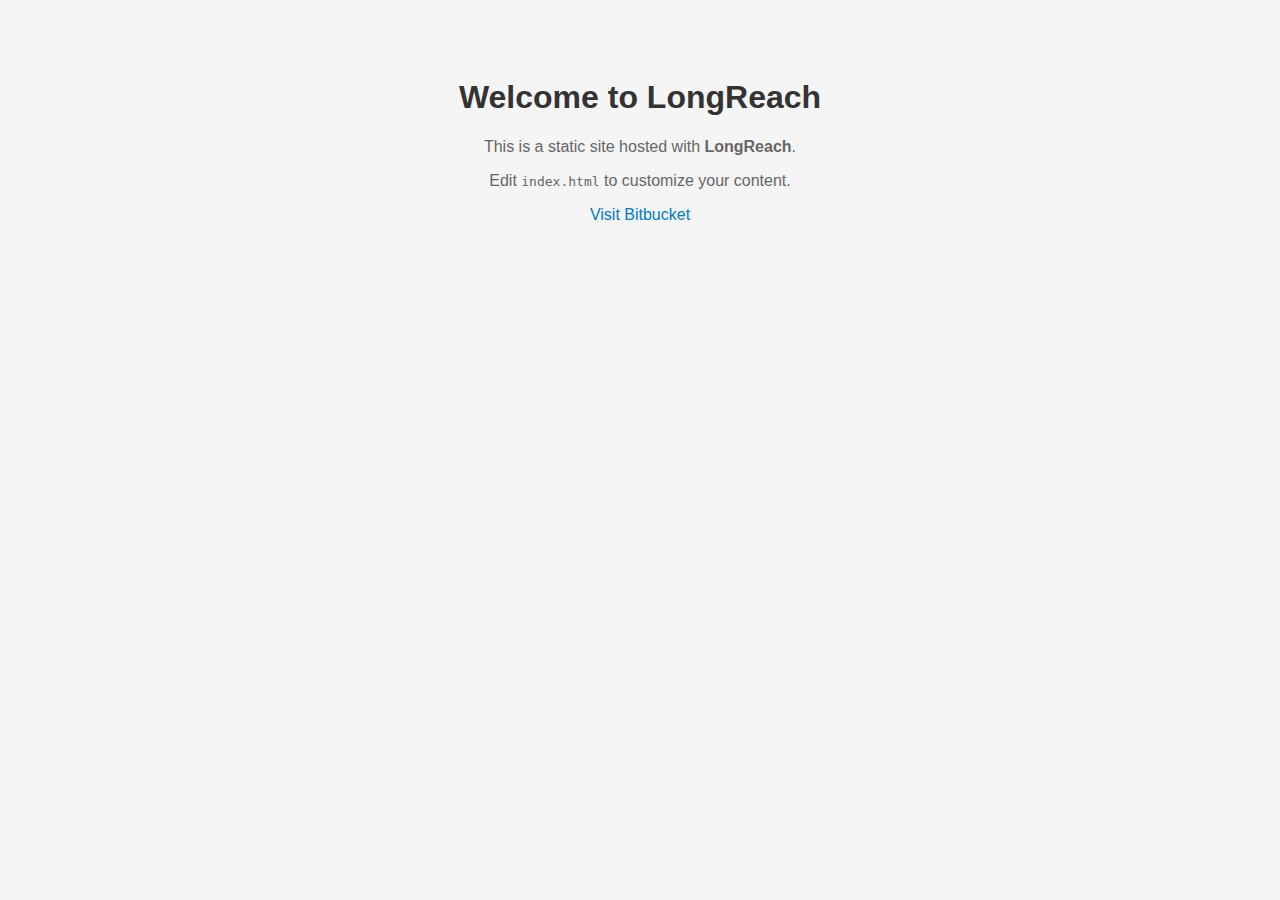
==== index.html @ 2d4022a5 "Create index.html" ====
<!DOCTYPE html>
<html lang="en">
<head>
  <meta charset="UTF-8" />
  <meta name="viewport" content="width=device-width, initial-scale=1.0" />
  <title>My Bitbucket Page</title>
  <style>
    body {
      font-family: sans-serif;
      text-align: center;
      padding: 50px;
      background-color: #f5f5f5;
    }
    h1 {
      color: #333;
    }
    p {
      color: #666;
    }
    a {
      color: #007acc;
      text-decoration: none;
    }
  </style>
</head>
<body>
  <h1>Welcome to LongReach</h1>
  <p>This is a static site hosted with <strong>LongReach</strong>.</p>
  <p>Edit <code>index.html</code> to customize your content.</p>
  <p>
    <a href="https://bitbucket.org">Visit Bitbucket</a>
  </p>
</body>
</html>
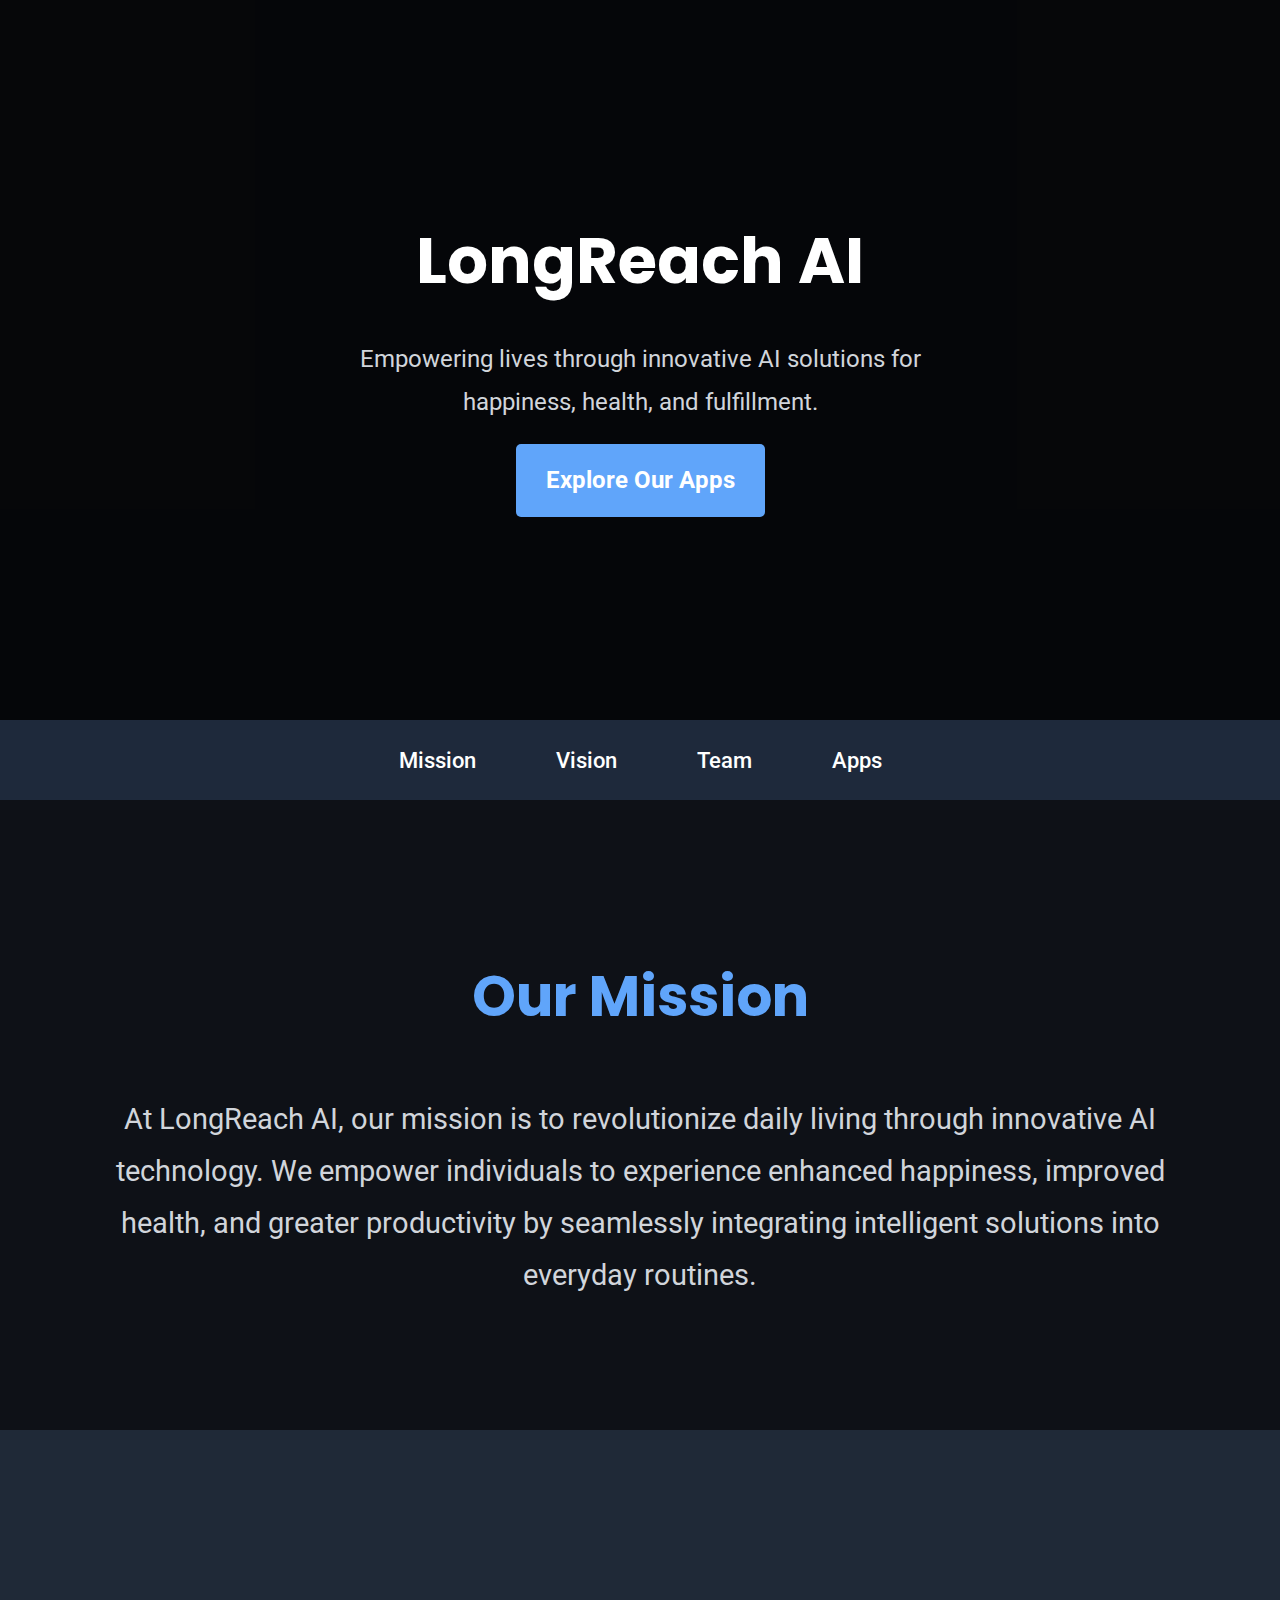
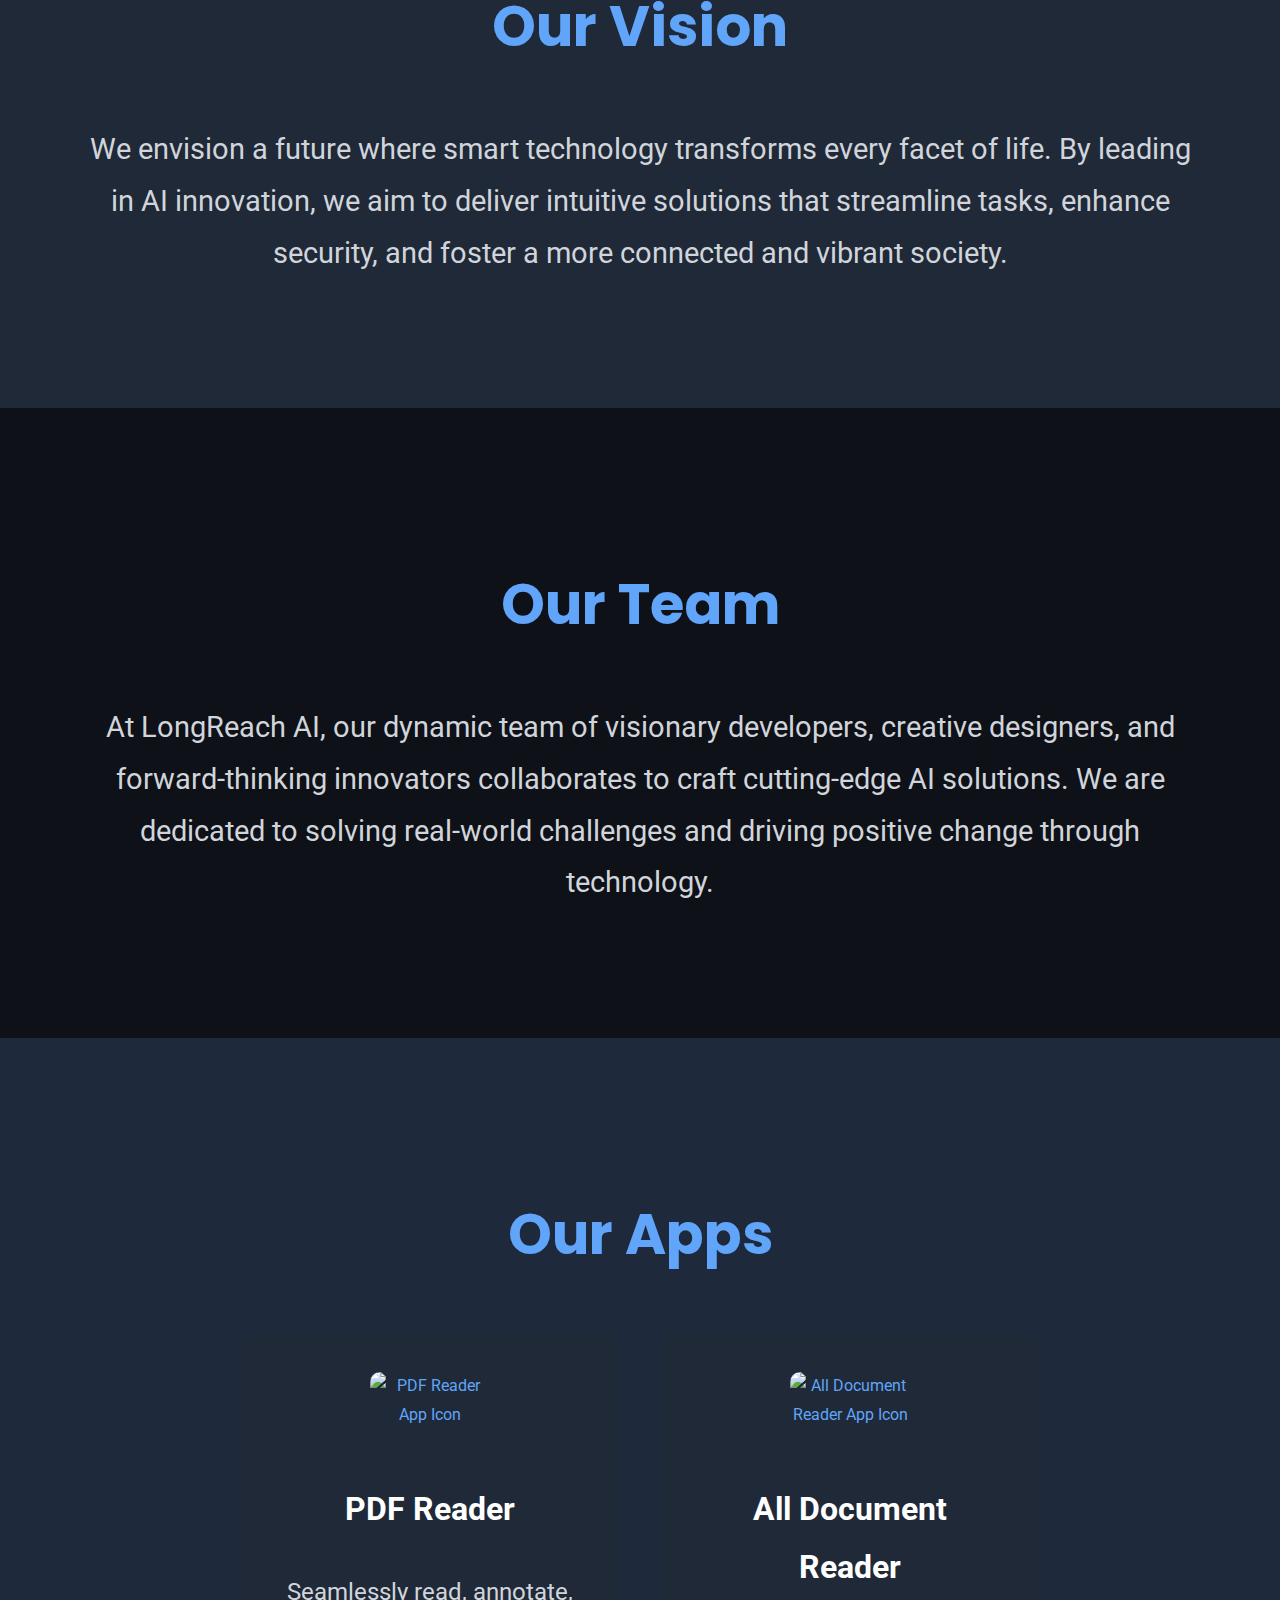
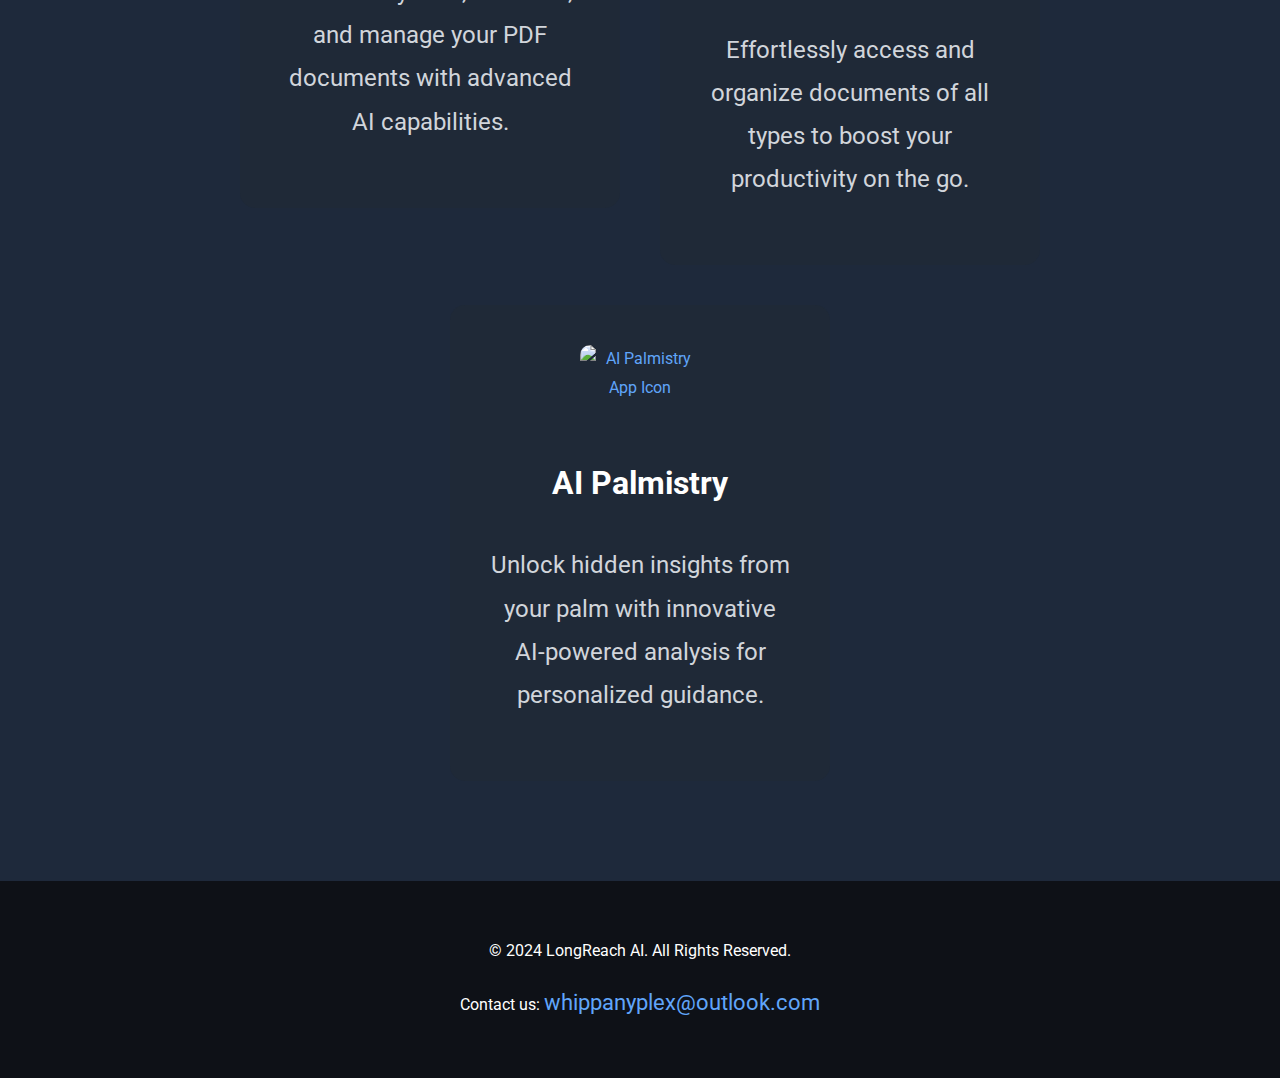
==== commit 3ae4ffe2: "Update index.html" ====
--- a/index.html
+++ b/index.html
@@ -1,34 +1,93 @@
 <!DOCTYPE html>
 <html lang="en">
 <head>
-  <meta charset="UTF-8" />
-  <meta name="viewport" content="width=device-width, initial-scale=1.0" />
-  <title>My Bitbucket Page</title>
-  <style>
-    body {
-      font-family: sans-serif;
-      text-align: center;
-      padding: 50px;
-      background-color: #f5f5f5;
-    }
-    h1 {
-      color: #333;
-    }
-    p {
-      color: #666;
-    }
-    a {
-      color: #007acc;
-      text-decoration: none;
-    }
-  </style>
+  <meta charset="UTF-8">
+  <meta name="viewport" content="width=device-width, initial-scale=1.0">
+  <title>LongReach AI</title>
+  <link rel="stylesheet" href="styles.css">
+  <link href="https://fonts.googleapis.com/css2?family=Poppins:wght@400;600;700&family=Roboto:wght@400;500&display=swap" rel="stylesheet">
 </head>
 <body>
-  <h1>Welcome to LongReach</h1>
-  <p>This is a static site hosted with <strong>LongReach</strong>.</p>
-  <p>Edit <code>index.html</code> to customize your content.</p>
-  <p>
-    <a href="https://bitbucket.org">Visit Bitbucket</a>
-  </p>
+  <!-- Hero Section -->
+  <header class="hero-section">
+    <div class="hero-overlay">
+      <div class="hero-content">
+        <h1>LongReach AI</h1>
+        <p>Empowering lives through innovative AI solutions for happiness, health, and fulfillment.</p>
+        <a href="#apps" class="cta-button">Explore Our Apps</a>
+      </div>
+    </div>
+  </header>
+
+  <!-- Navigation -->
+  <nav>
+    <ul>
+      <li><a href="#mission">Mission</a></li>
+      <li><a href="#vision">Vision</a></li>
+      <li><a href="#team">Team</a></li>
+      <li><a href="#apps">Apps</a></li>
+    </ul>
+  </nav>
+
+  <!-- Main Content -->
+  <main>
+    <!-- Mission Section -->
+    <section id="mission" class="content-section">
+      <h2>Our Mission</h2>
+      <p>
+        At LongReach AI, our mission is to revolutionize daily living through innovative AI technology. We empower individuals to experience enhanced happiness, improved health, and greater productivity by seamlessly integrating intelligent solutions into everyday routines.
+      </p>
+    </section>
+
+    <!-- Vision Section -->
+    <section id="vision" class="content-section alternate-bg">
+      <h2>Our Vision</h2>
+      <p>
+        We envision a future where smart technology transforms every facet of life. By leading in AI innovation, we aim to deliver intuitive solutions that streamline tasks, enhance security, and foster a more connected and vibrant society.
+      </p>
+    </section>
+
+    <!-- Team Section -->
+    <section id="team" class="content-section">
+      <h2>Our Team</h2>
+      <p>
+        At LongReach AI, our dynamic team of visionary developers, creative designers, and forward-thinking innovators collaborates to craft cutting-edge AI solutions. We are dedicated to solving real-world challenges and driving positive change through technology.
+      </p>
+    </section>
+
+    <!-- Apps Section -->
+    <section id="apps" class="apps-section">
+      <h2>Our Apps</h2>
+      <div class="apps-container">
+        <a href="./pdfreader/pdfreader.html">
+          <div class="app-card">
+            <img src="pdfreader-icon.png" alt="PDF Reader App Icon" class="app-icon">
+            <h3>PDF Reader</h3>
+            <p>Seamlessly read, annotate, and manage your PDF documents with advanced AI capabilities.</p>
+          </div>
+        </a>
+        <a href="./alldocumentreader/alldocumentreader.html">
+          <div class="app-card">
+            <img src="alldocumentreader-icon.png" alt="All Document Reader App Icon" class="app-icon">
+            <h3>All Document Reader</h3>
+            <p>Effortlessly access and organize documents of all types to boost your productivity on the go.</p>
+          </div>
+        </a>
+        <a href="./aipalmistry/aipalmistry.html">
+          <div class="app-card">
+            <img src="aipalmistry-icon.png" alt="AI Palmistry App Icon" class="app-icon">
+            <h3>AI Palmistry</h3>
+            <p>Unlock hidden insights from your palm with innovative AI-powered analysis for personalized guidance.</p>
+          </div>
+        </a>
+      </div>
+    </section>
+  </main>
+
+  <!-- Footer -->
+  <footer>
+    <p>© 2024 LongReach AI. All Rights Reserved.</p>
+    <p>Contact us: <a href="mailto:support@longreach.ai">whippanyplex@outlook.com</a></p>
+  </footer>
 </body>
 </html>
--- a/styles.css
+++ b/styles.css
@@ -0,0 +1,194 @@
+/* General Styles */
+body {
+  font-family: 'Roboto', sans-serif;
+  margin: 0;
+  padding: 0;
+  background-color: #0E1117;
+  color: #FFFFFF;
+  line-height: 1.8;
+}
+
+h1, h2 {
+  font-family: 'Poppins', sans-serif;
+}
+
+a {
+  text-decoration: none;
+  color: #60A5FA;
+}
+
+/* Hero Section */
+header.hero-section {
+  position: relative;
+  width: 100%;
+  padding: 0;
+  height: calc(100vw * 9 / 16); /* 16:9 Aspect Ratio */
+  background: url('hero-background.jpg') no-repeat center center/cover;
+  display: flex;
+  justify-content: center;
+  align-items: center;
+}
+
+.hero-overlay {
+  background: rgba(0, 0, 0, 0.6); /* Dark overlay for contrast */
+  width: 100%;
+  height: 100%;
+  display: flex;
+  justify-content: center;
+  align-items: center;
+}
+
+.hero-content {
+  text-align: center;
+  padding: 20px;
+  max-width: 600px;
+}
+
+.hero-content h1 {
+  font-size: 4rem;
+  margin: 0 0 20px;
+  color: #FFFFFF;
+}
+
+.hero-content p {
+  font-size: 1.5rem;
+  margin: 20px 0;
+  color: #D1D5DB;
+}
+
+.cta-button {
+  display: inline-block;
+  padding: 15px 30px;
+  font-size: 1.5rem;
+  background-color: #60A5FA;
+  color: #FFFFFF;
+  font-weight: bold;
+  border-radius: 5px;
+  transition: background 0.3s ease;
+}
+
+.cta-button:hover {
+  background-color: #2563EB;
+}
+
+/* Navigation */
+nav {
+  background-color: #1E293B;
+  text-align: center;
+  padding: 20px 0;
+}
+
+nav ul {
+  list-style: none;
+  margin: 0;
+  padding: 0;
+  display: flex;
+  justify-content: center;
+  gap: 40px;
+}
+
+nav ul li a {
+  font-size: 1.4rem;
+  color: #FFFFFF;
+  font-weight: 500;
+  padding: 10px 20px;
+  transition: background 0.3s ease;
+}
+
+nav ul li a:hover {
+  background: #2563EB;
+  border-radius: 5px;
+}
+
+/* Content Sections */
+.content-section {
+  padding: 100px 80px;
+  text-align: center;
+}
+
+.content-section h2 {
+  font-size: 3.5rem;
+  color: #60A5FA;
+}
+
+.content-section p {
+  font-size: 1.8rem;
+  color: #D1D5DB;
+}
+
+.alternate-bg {
+  background-color: #1F2937;
+}
+
+/* Apps Section */
+.apps-head-section {
+  padding: 100px 60px;
+  text-align: center;
+  background-color: #1E293B;
+}
+
+.apps-head-section h2 {
+  font-size: 3.5rem;
+  color: #60A5FA;
+}
+
+.apps-section {
+  background-color: #1E293B;
+  padding: 100px 80px;
+  text-align: center;
+}
+
+.apps-section h2 {
+  font-size: 3.5rem;
+  color: #60A5FA;
+}
+
+.apps-container {
+  display: flex;
+  gap: 40px;
+  justify-content: center;
+  flex-wrap: wrap;
+}
+
+.app-card {
+  background-color: #1F2937;
+  padding: 40px;
+  border-radius: 15px;
+  text-align: center;
+  max-width: 300px;
+  transition: transform 0.3s ease, box-shadow 0.3s ease;
+}
+
+.app-card:hover {
+  transform: scale(1.05);
+  box-shadow: 0 8px 16px rgba(0, 0, 0, 0.5);
+}
+
+.app-icon {
+  max-width: 120px;
+  margin-bottom: 20px;
+  border-radius: 10px;
+}
+
+.app-card h3 {
+  font-size: 2rem;
+  color: #FFFFFF;
+}
+
+.app-card p {
+  font-size: 1.5rem;
+  color: #D1D5DB;
+}
+
+/* Footer */
+footer {
+  background-color: #0E1117;
+  text-align: center;
+  padding: 40px;
+}
+
+footer a {
+  color: #60A5FA;
+  text-decoration: none;
+  font-size: 1.4rem;
+}
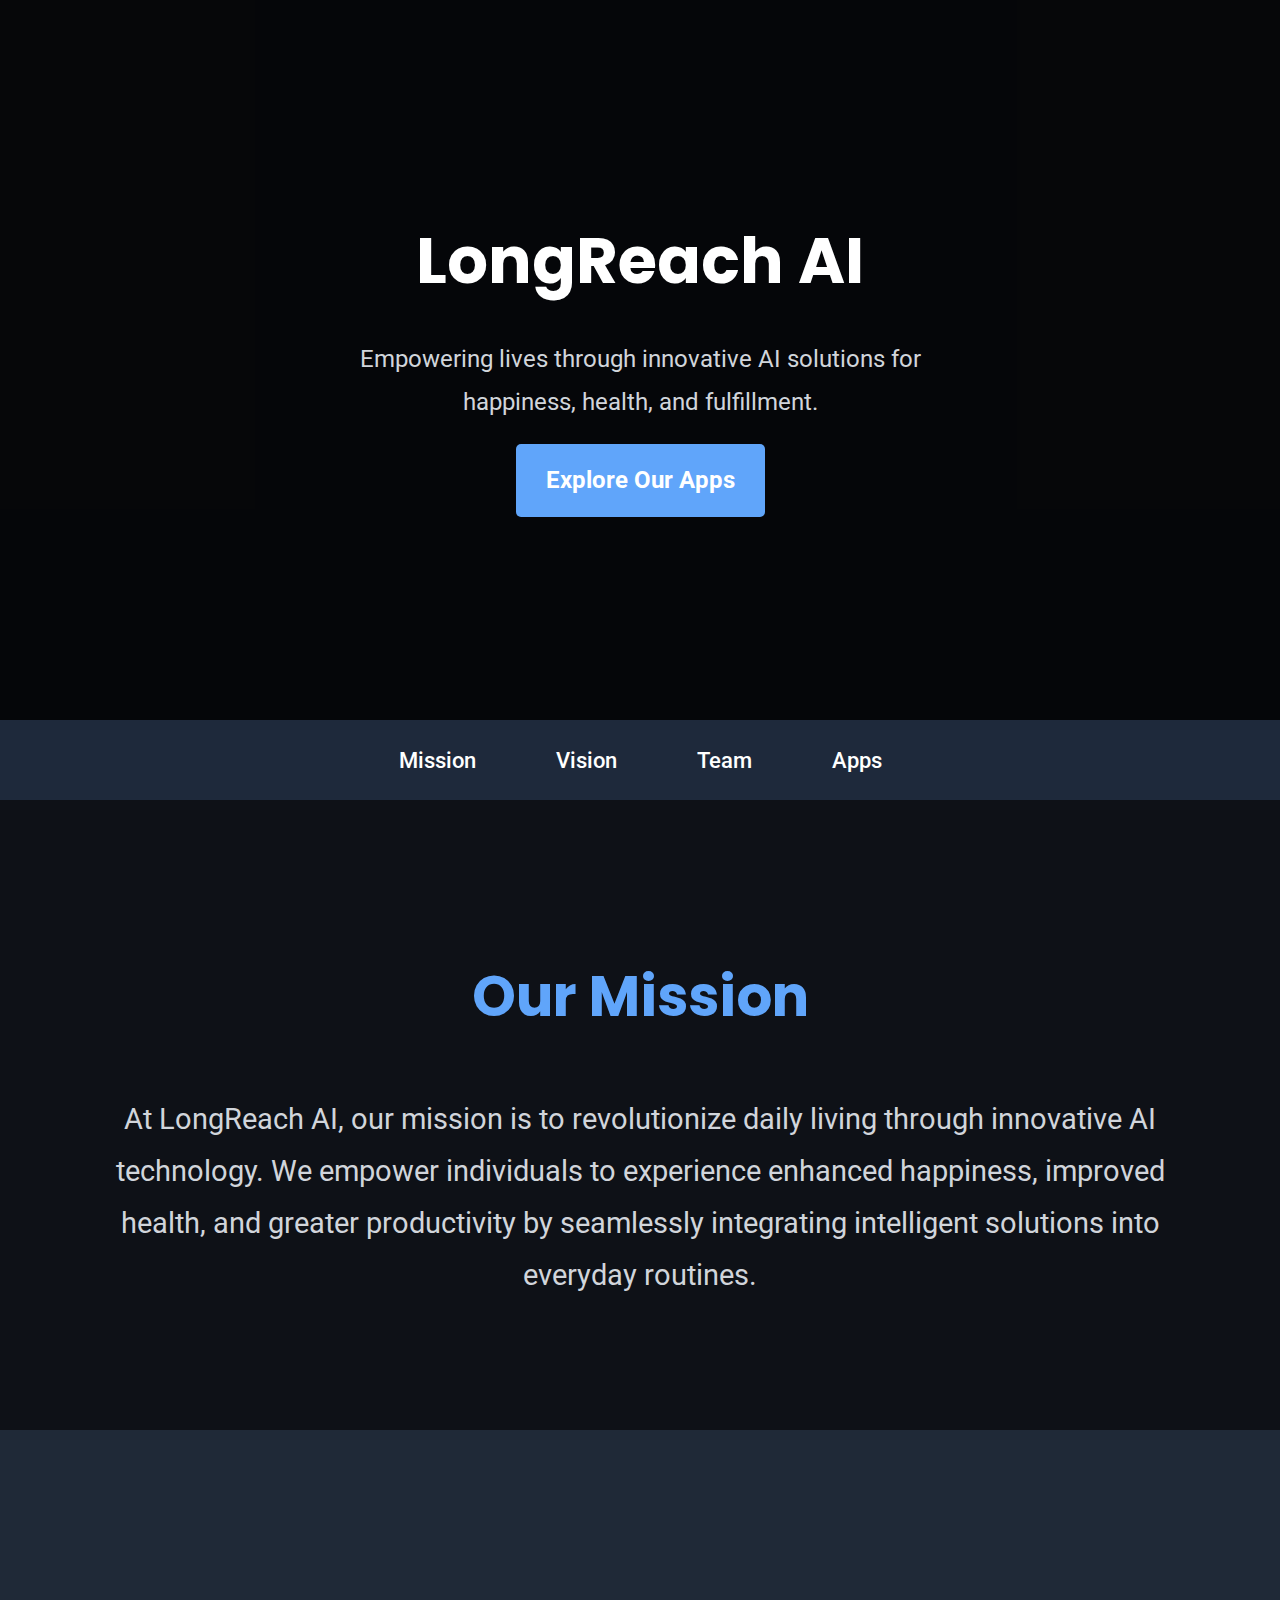
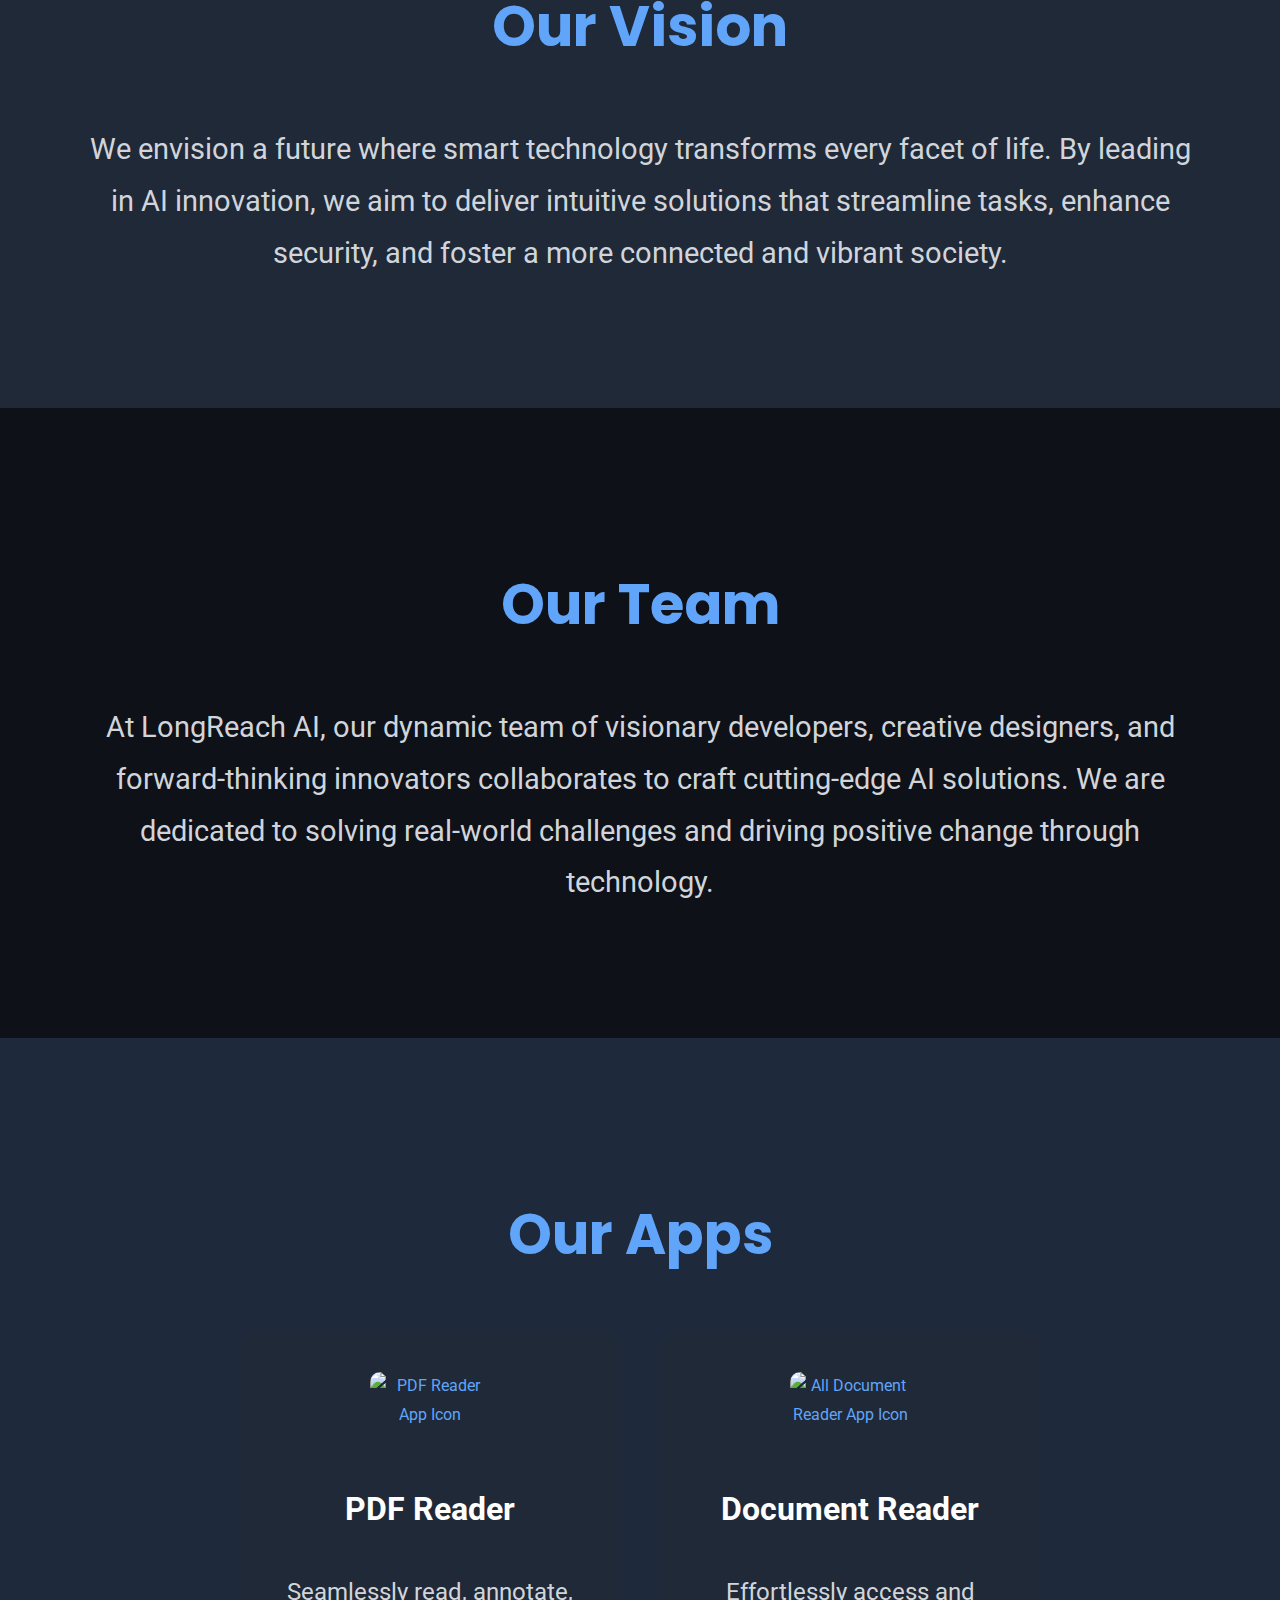
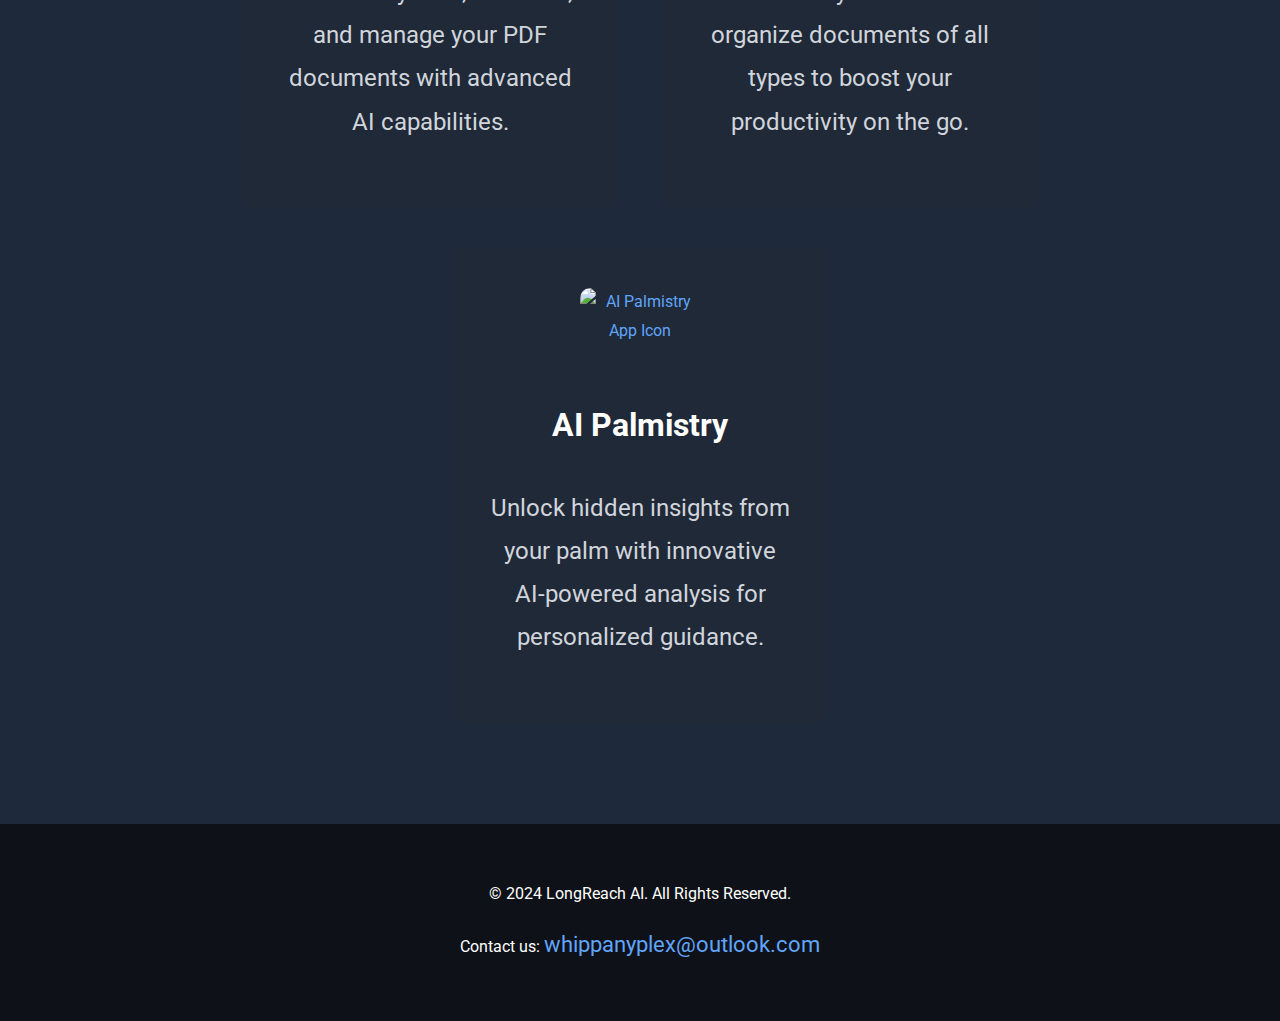
==== commit b7192200: "Update index.html" ====
--- a/index.html
+++ b/index.html
@@ -59,9 +59,9 @@
     <section id="apps" class="apps-section">
       <h2>Our Apps</h2>
       <div class="apps-container">
-        <a href="./pdfreader/pdfreader.html">
+        <a href="https://play.google.com/store/apps/details?id=pdf.pdfreader.pdfeditor.pdfmaker.pdfscanner">
           <div class="app-card">
-            <img src="pdfreader-icon.png" alt="PDF Reader App Icon" class="app-icon">
+            <img src="https://play-lh.googleusercontent.com/rIpHAJt4ChI124YnbLoyjx7GU-b3rpj8GkNWyDBj1ppiDInVV8Xy-mmFr8eR1RMYNeB1=w480-h960" alt="PDF Reader App Icon" class="app-icon">
             <h3>PDF Reader</h3>
             <p>Seamlessly read, annotate, and manage your PDF documents with advanced AI capabilities.</p>
           </div>
@@ -69,7 +69,7 @@
         <a href="./alldocumentreader/alldocumentreader.html">
           <div class="app-card">
             <img src="alldocumentreader-icon.png" alt="All Document Reader App Icon" class="app-icon">
-            <h3>All Document Reader</h3>
+            <h3>Document Reader</h3>
             <p>Effortlessly access and organize documents of all types to boost your productivity on the go.</p>
           </div>
         </a>
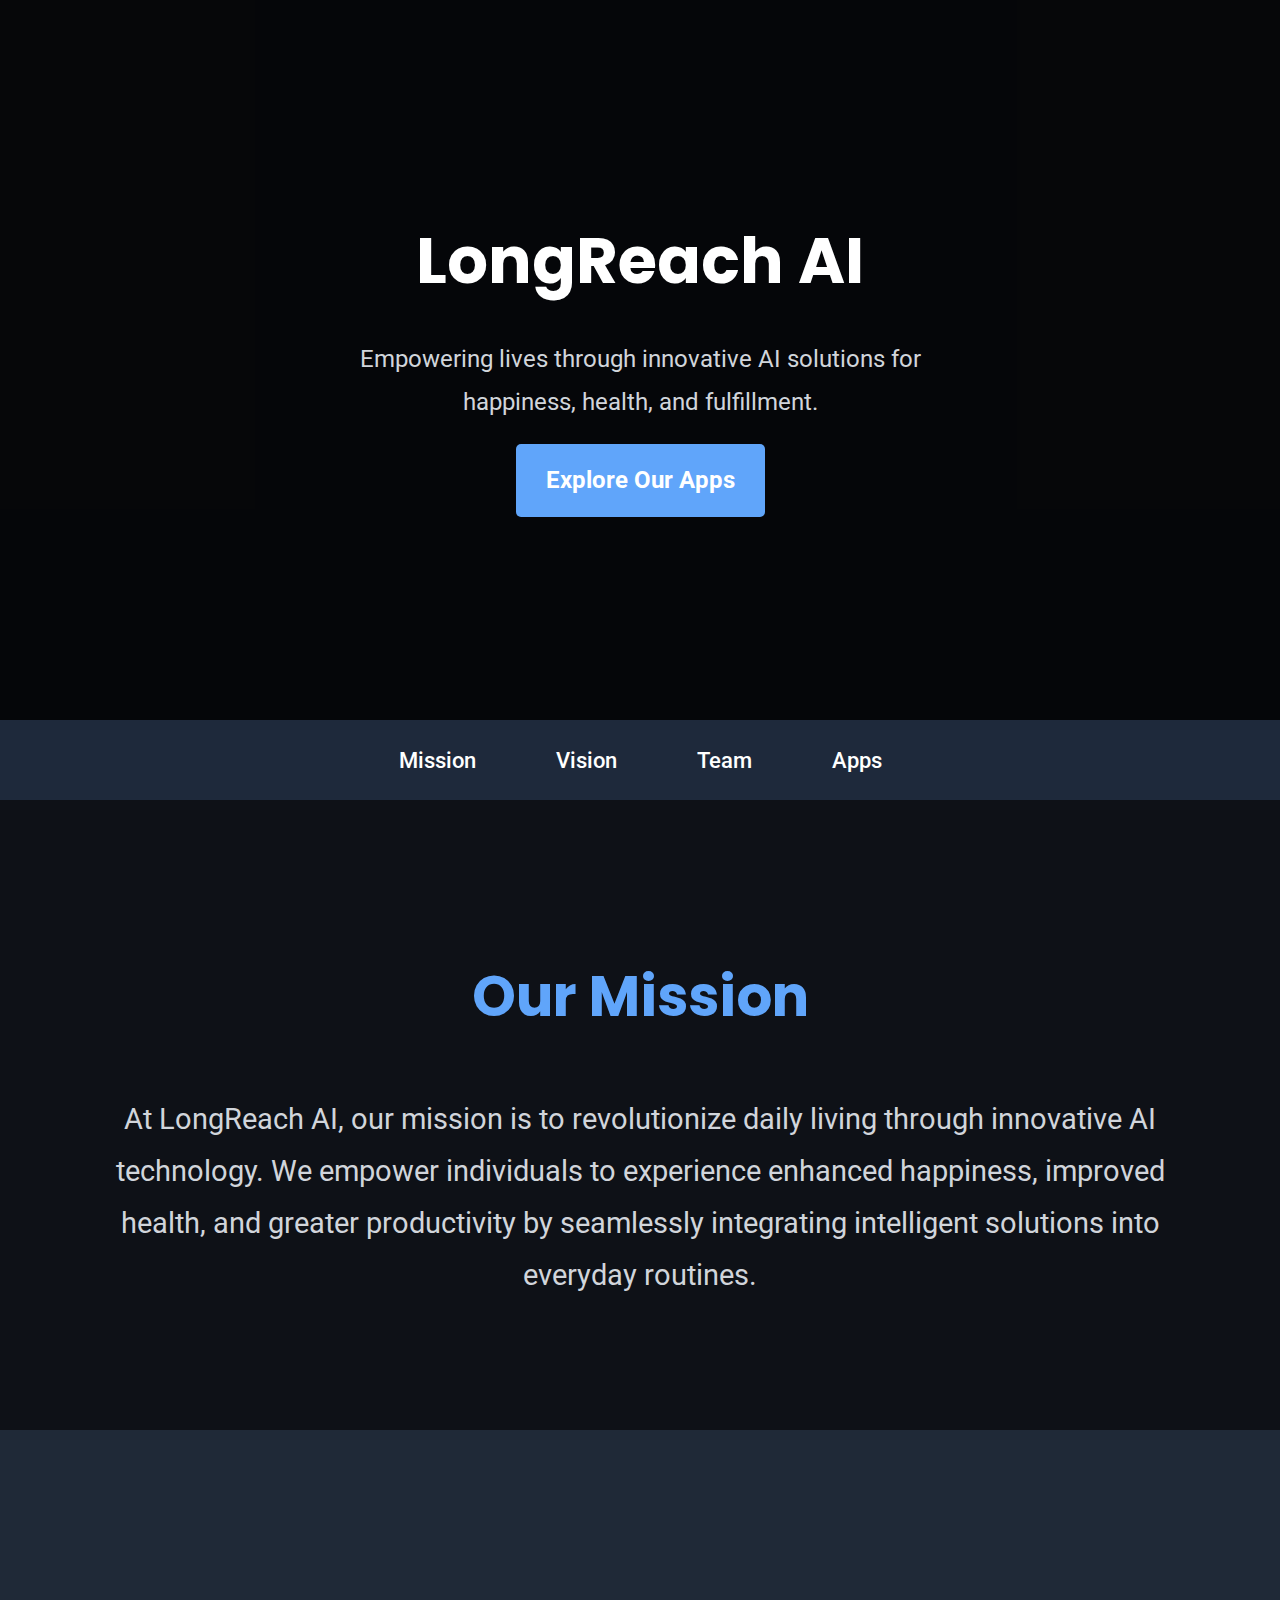
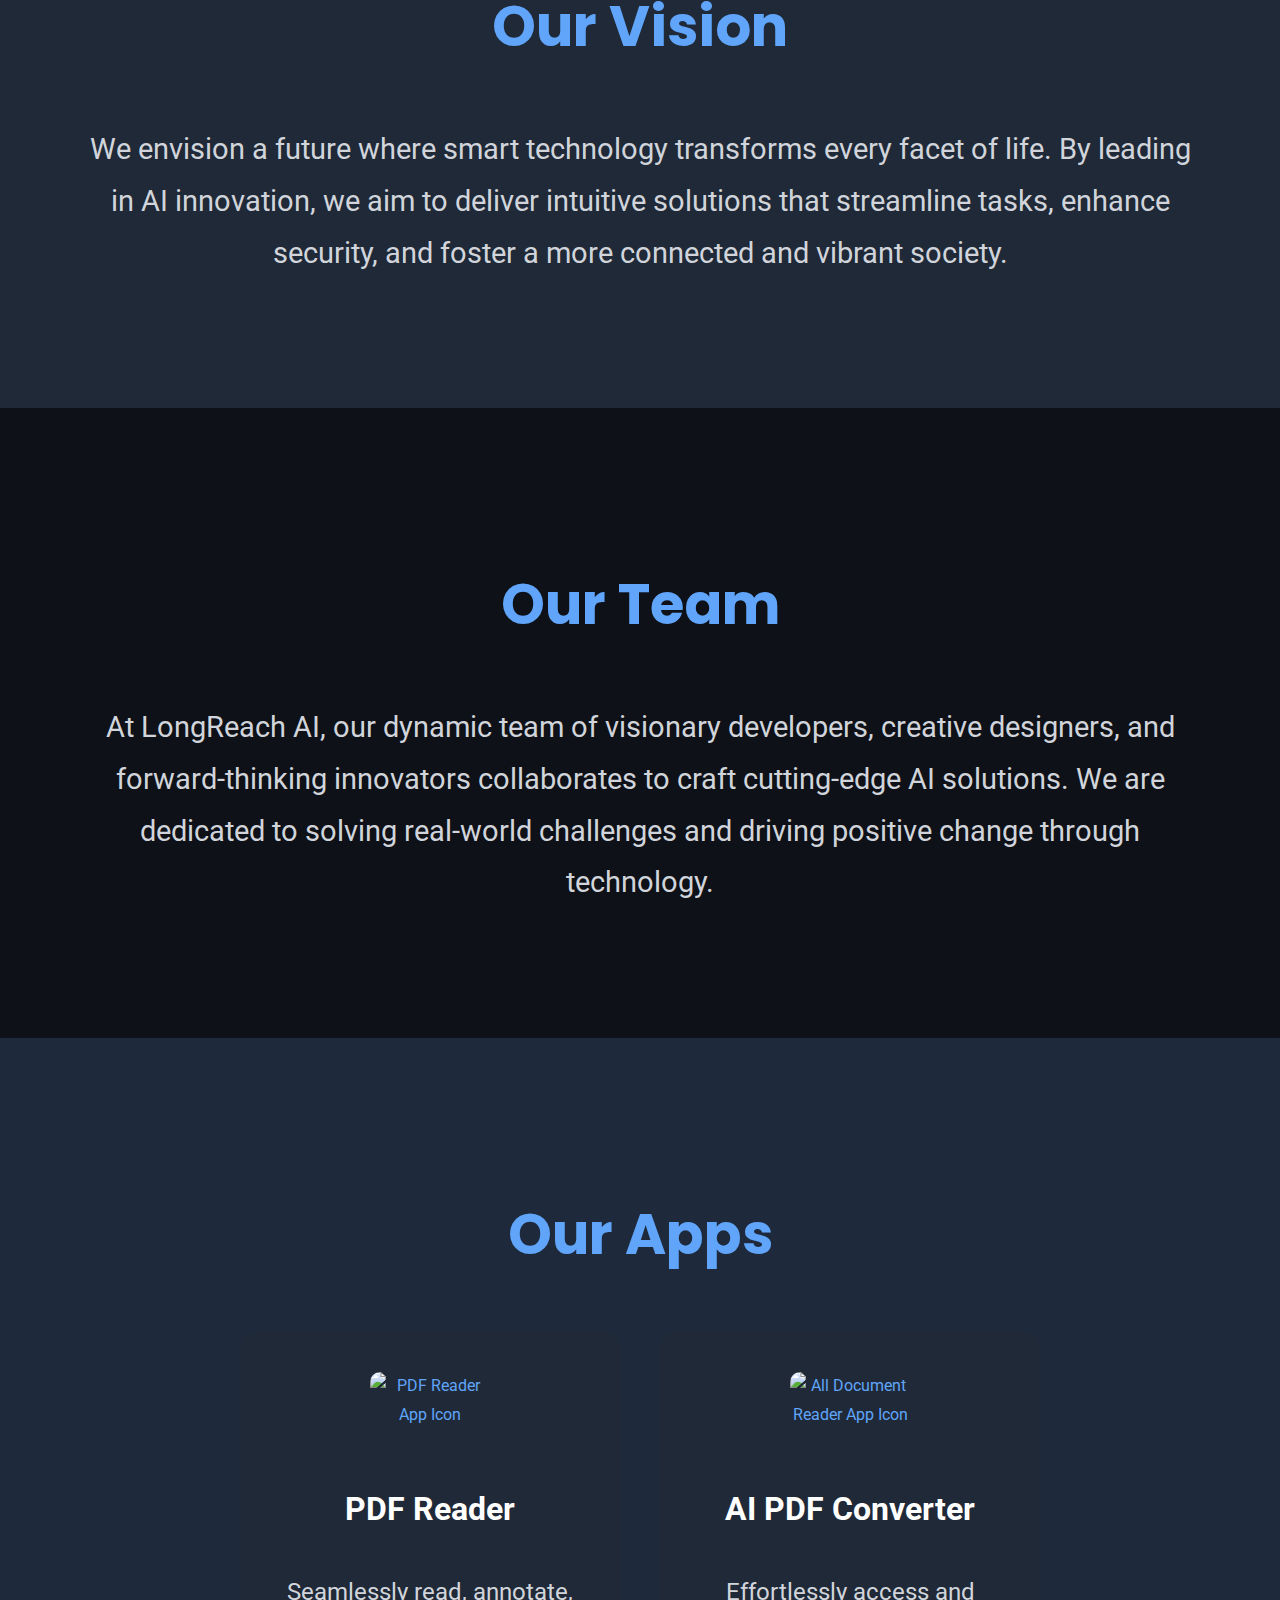
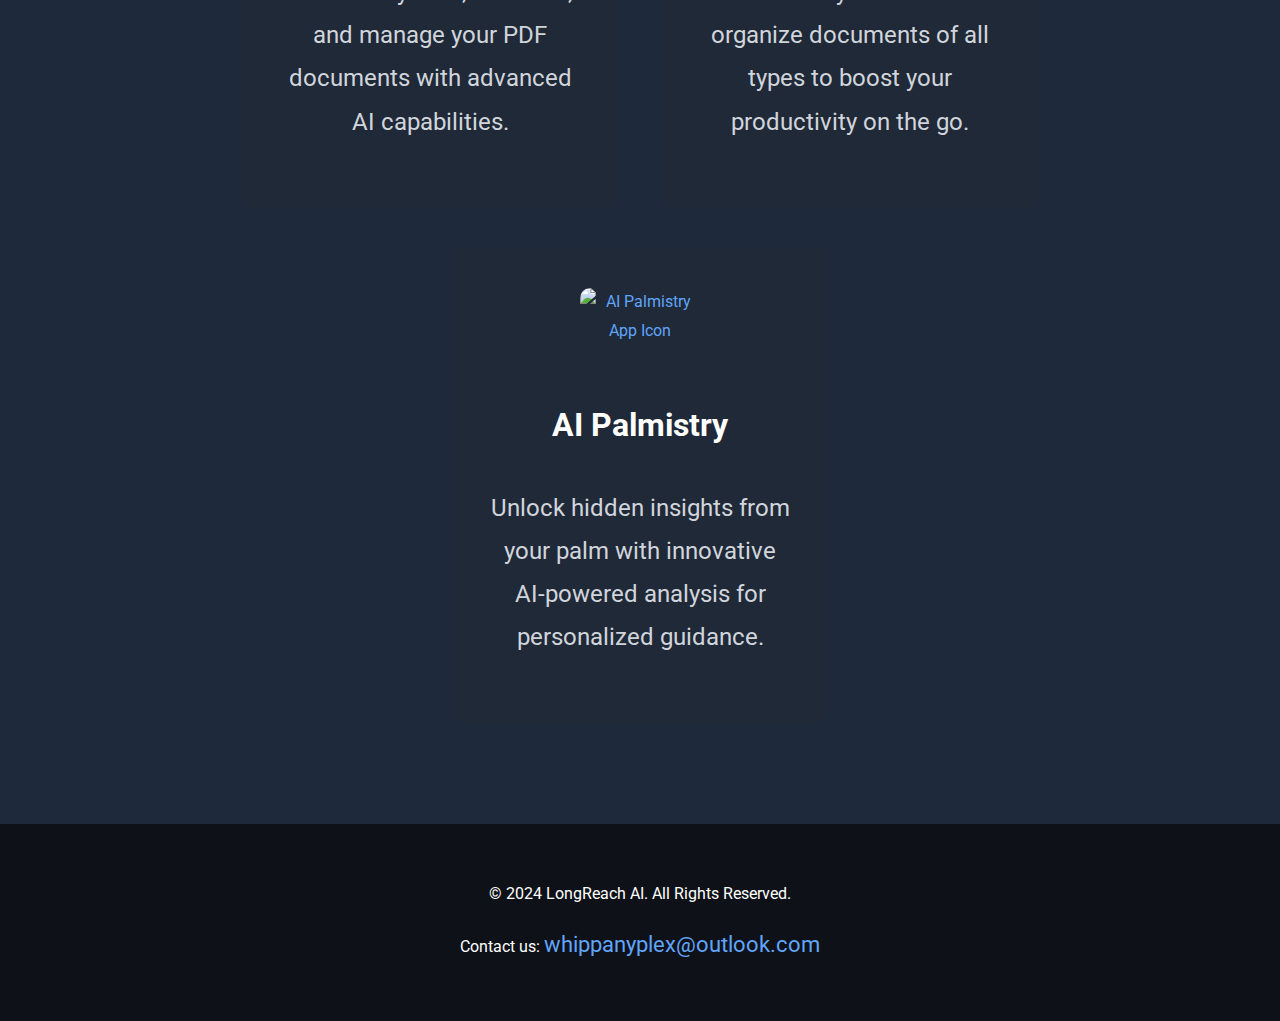
==== commit 151d7e4a: "Update index.html" ====
--- a/index.html
+++ b/index.html
@@ -66,16 +66,16 @@
             <p>Seamlessly read, annotate, and manage your PDF documents with advanced AI capabilities.</p>
           </div>
         </a>
-        <a href="./alldocumentreader/alldocumentreader.html">
+        <a href="https://play.google.com/store/apps/details?id=pdfconverter.wordtopdf.jpgtopdf.imagetopdf.pdfreader">
           <div class="app-card">
-            <img src="alldocumentreader-icon.png" alt="All Document Reader App Icon" class="app-icon">
-            <h3>Document Reader</h3>
+            <img src="https://play-lh.googleusercontent.com/ZFfbtIiqONDQx5Df_I3BaJgfpDMyLeJmFUsGf4jEH7e8N-qJnwLm0nQjRv6_8toAygCN=w480-h960" alt="All Document Reader App Icon" class="app-icon">
+            <h3>AI PDF Converter</h3>
             <p>Effortlessly access and organize documents of all types to boost your productivity on the go.</p>
           </div>
         </a>
-        <a href="./aipalmistry/aipalmistry.html">
+        <a href="https://play.google.com/store/apps/details?id=lifely.ai.palmistry.horoscope.palmsecret">
           <div class="app-card">
-            <img src="aipalmistry-icon.png" alt="AI Palmistry App Icon" class="app-icon">
+            <img src="https://play-lh.googleusercontent.com/YjM_cMJC4N2fpkUbfPY1xNtT5NbjEkdNMZlfXO1mLSHKSIUGHC2RlZxdagN7ky5FRt8=w480-h960" alt="AI Palmistry App Icon" class="app-icon">
             <h3>AI Palmistry</h3>
             <p>Unlock hidden insights from your palm with innovative AI-powered analysis for personalized guidance.</p>
           </div>
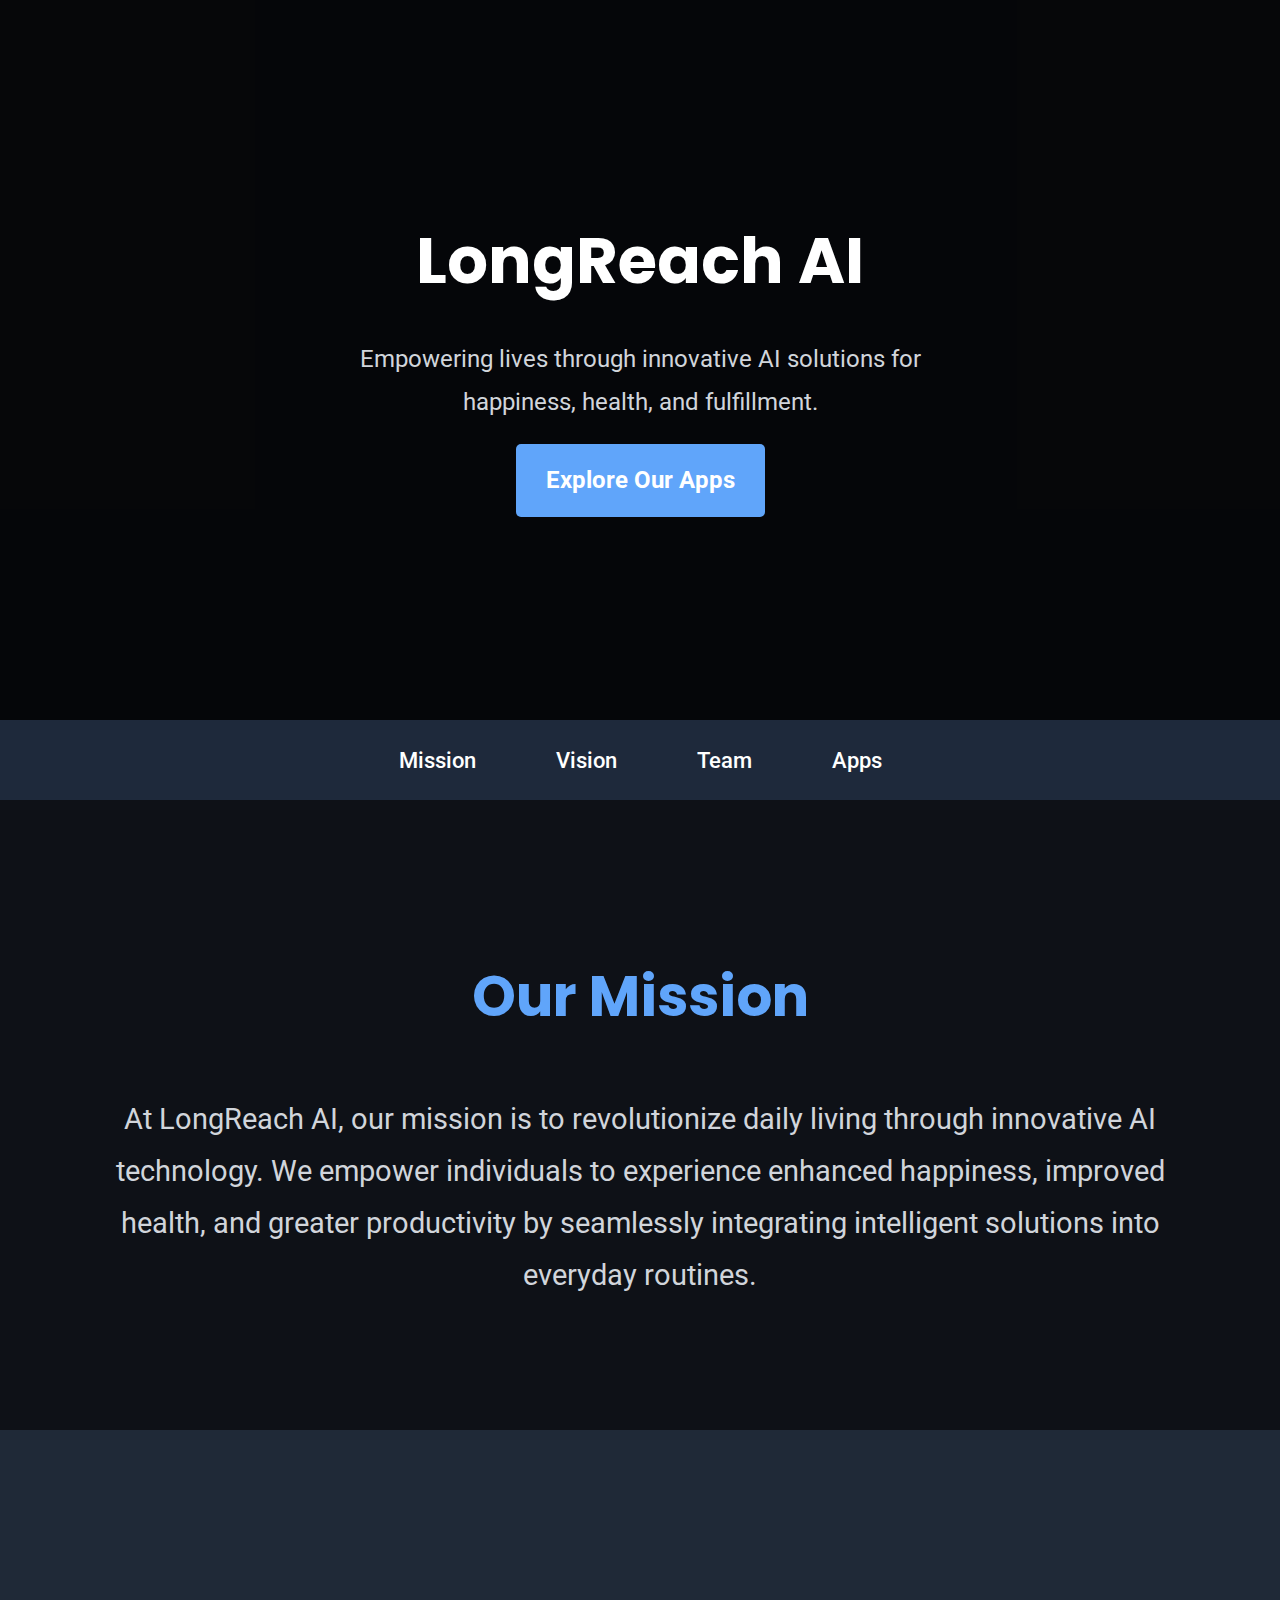
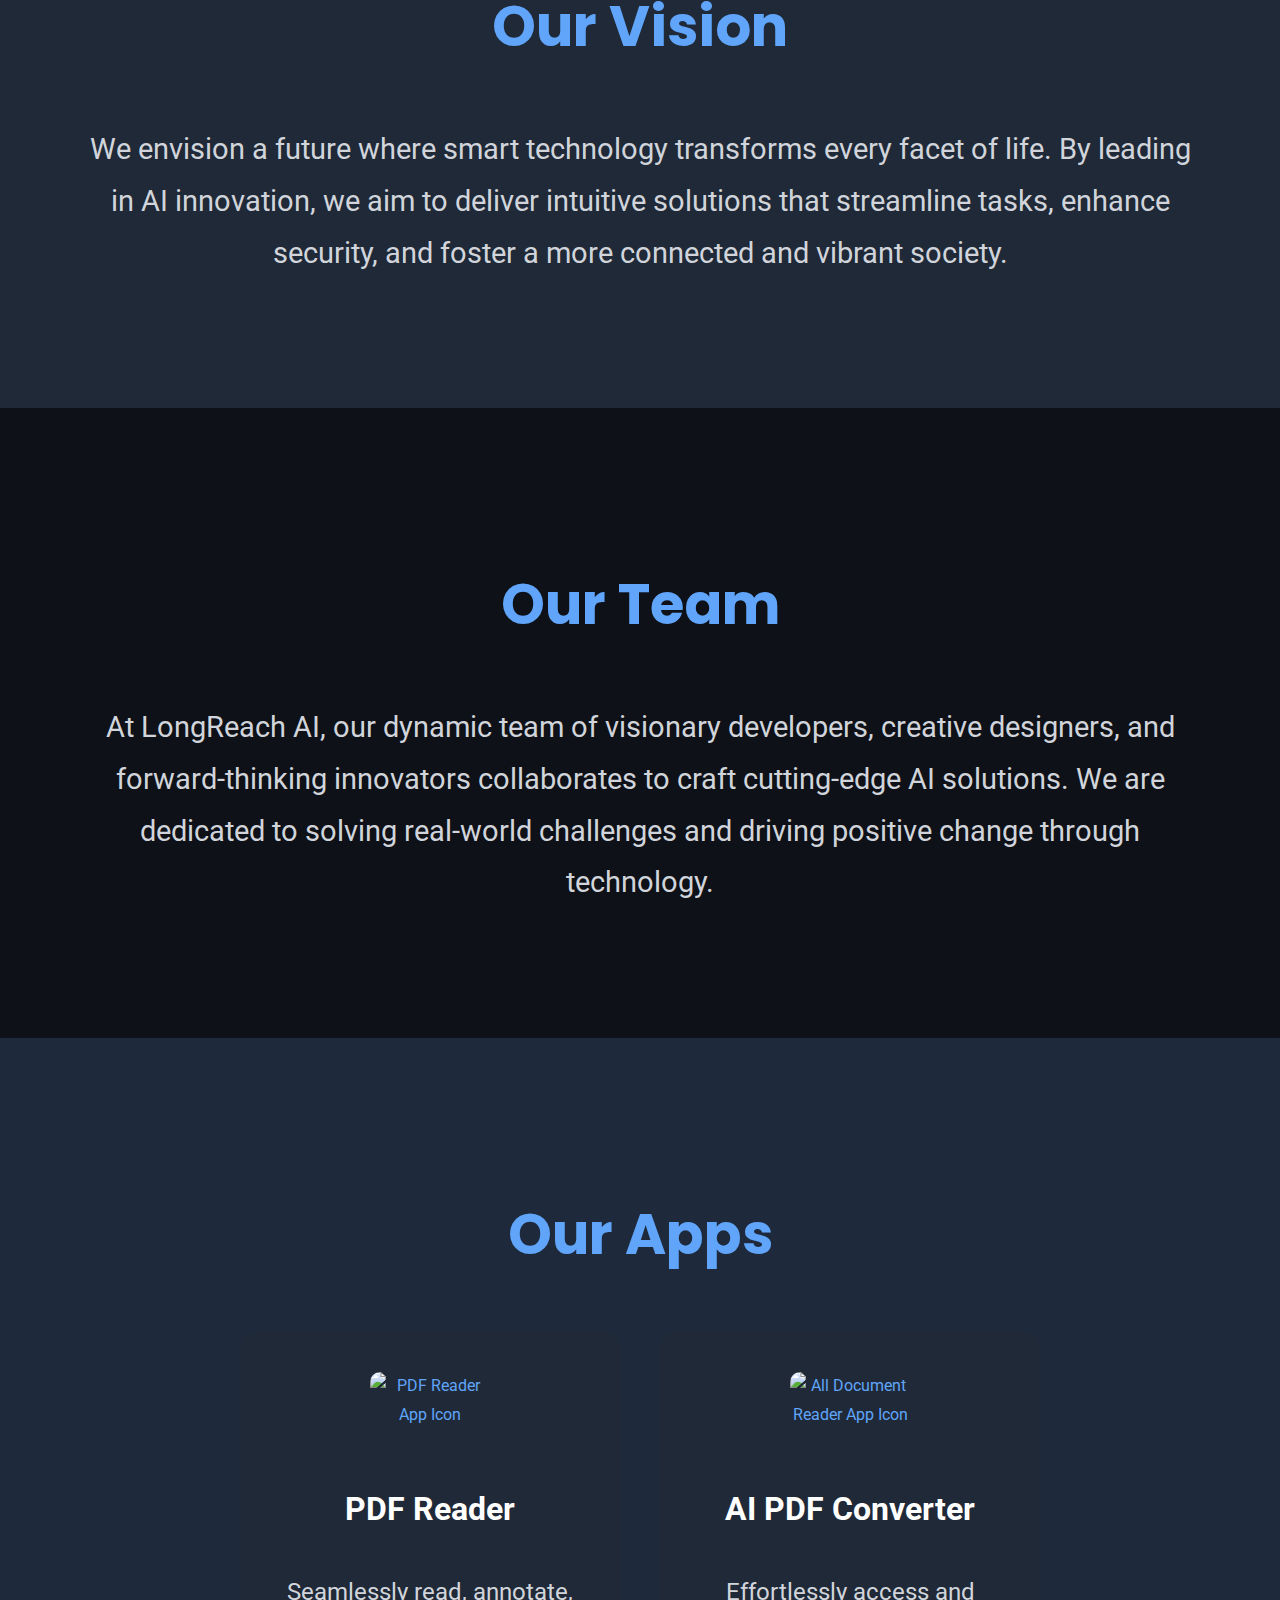
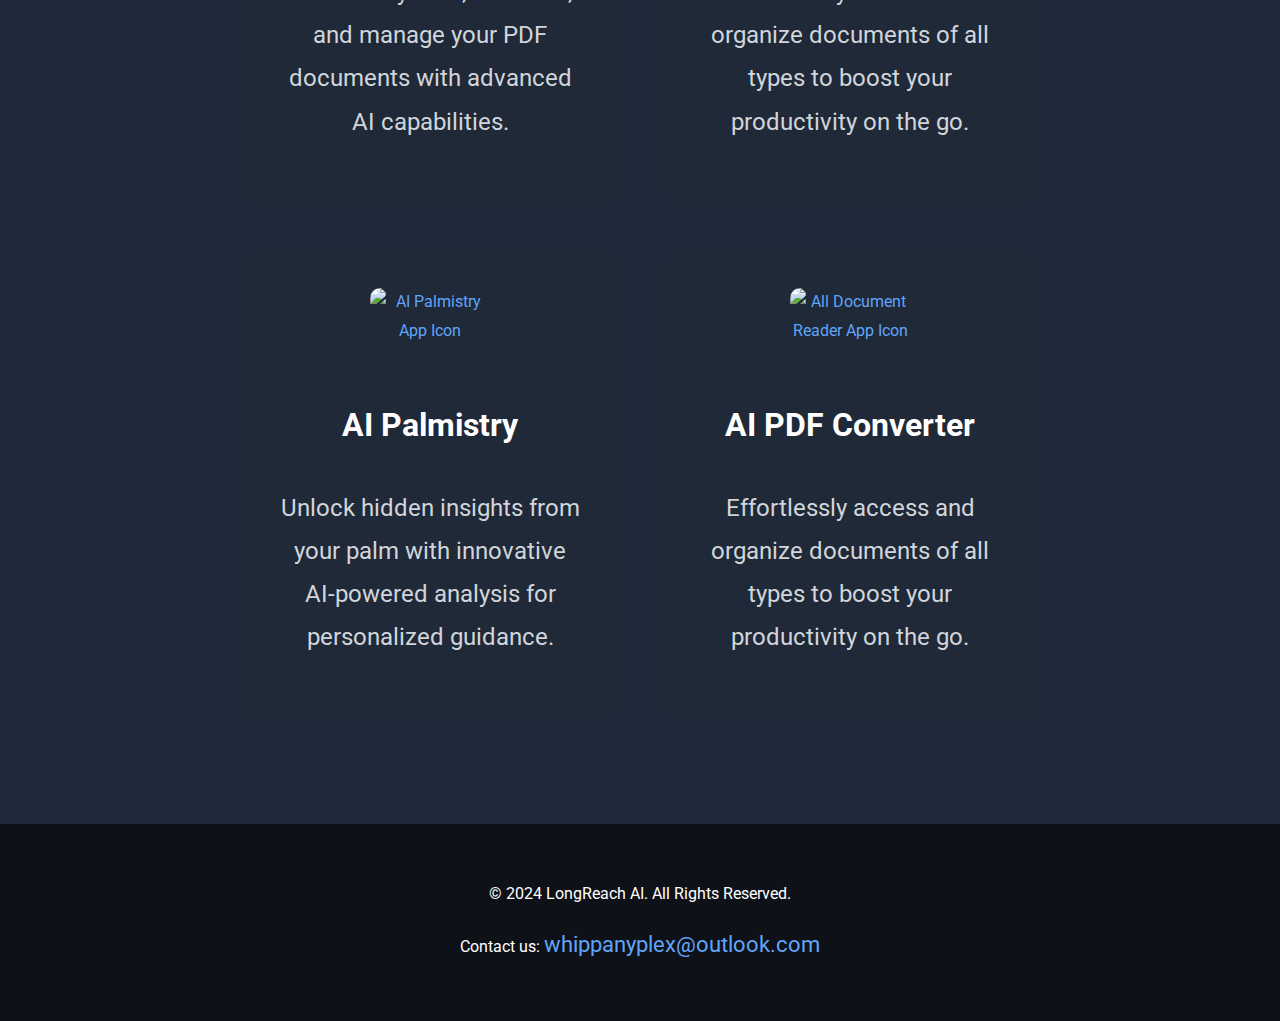
==== commit b8912b48: "Update index.html" ====
--- a/index.html
+++ b/index.html
@@ -80,6 +80,13 @@
             <p>Unlock hidden insights from your palm with innovative AI-powered analysis for personalized guidance.</p>
           </div>
         </a>
+        <a href="https://play.google.com/store/apps/details?id=documentreader.officeviewer.filereader.all.doc">
+          <div class="app-card">
+            <img src="https://play-lh.googleusercontent.com/zRScreGSzZEZMb5wPnGim3Qf0X7LQSfHQhzLe3Wl9WFU2wpbdA8kyyymDrsHFRB0Q7__=w480-h960" alt="All Document Reader App Icon" class="app-icon">
+            <h3>AI PDF Converter</h3>
+            <p>Effortlessly access and organize documents of all types to boost your productivity on the go.</p>
+          </div>
+        </a>
       </div>
     </section>
   </main>
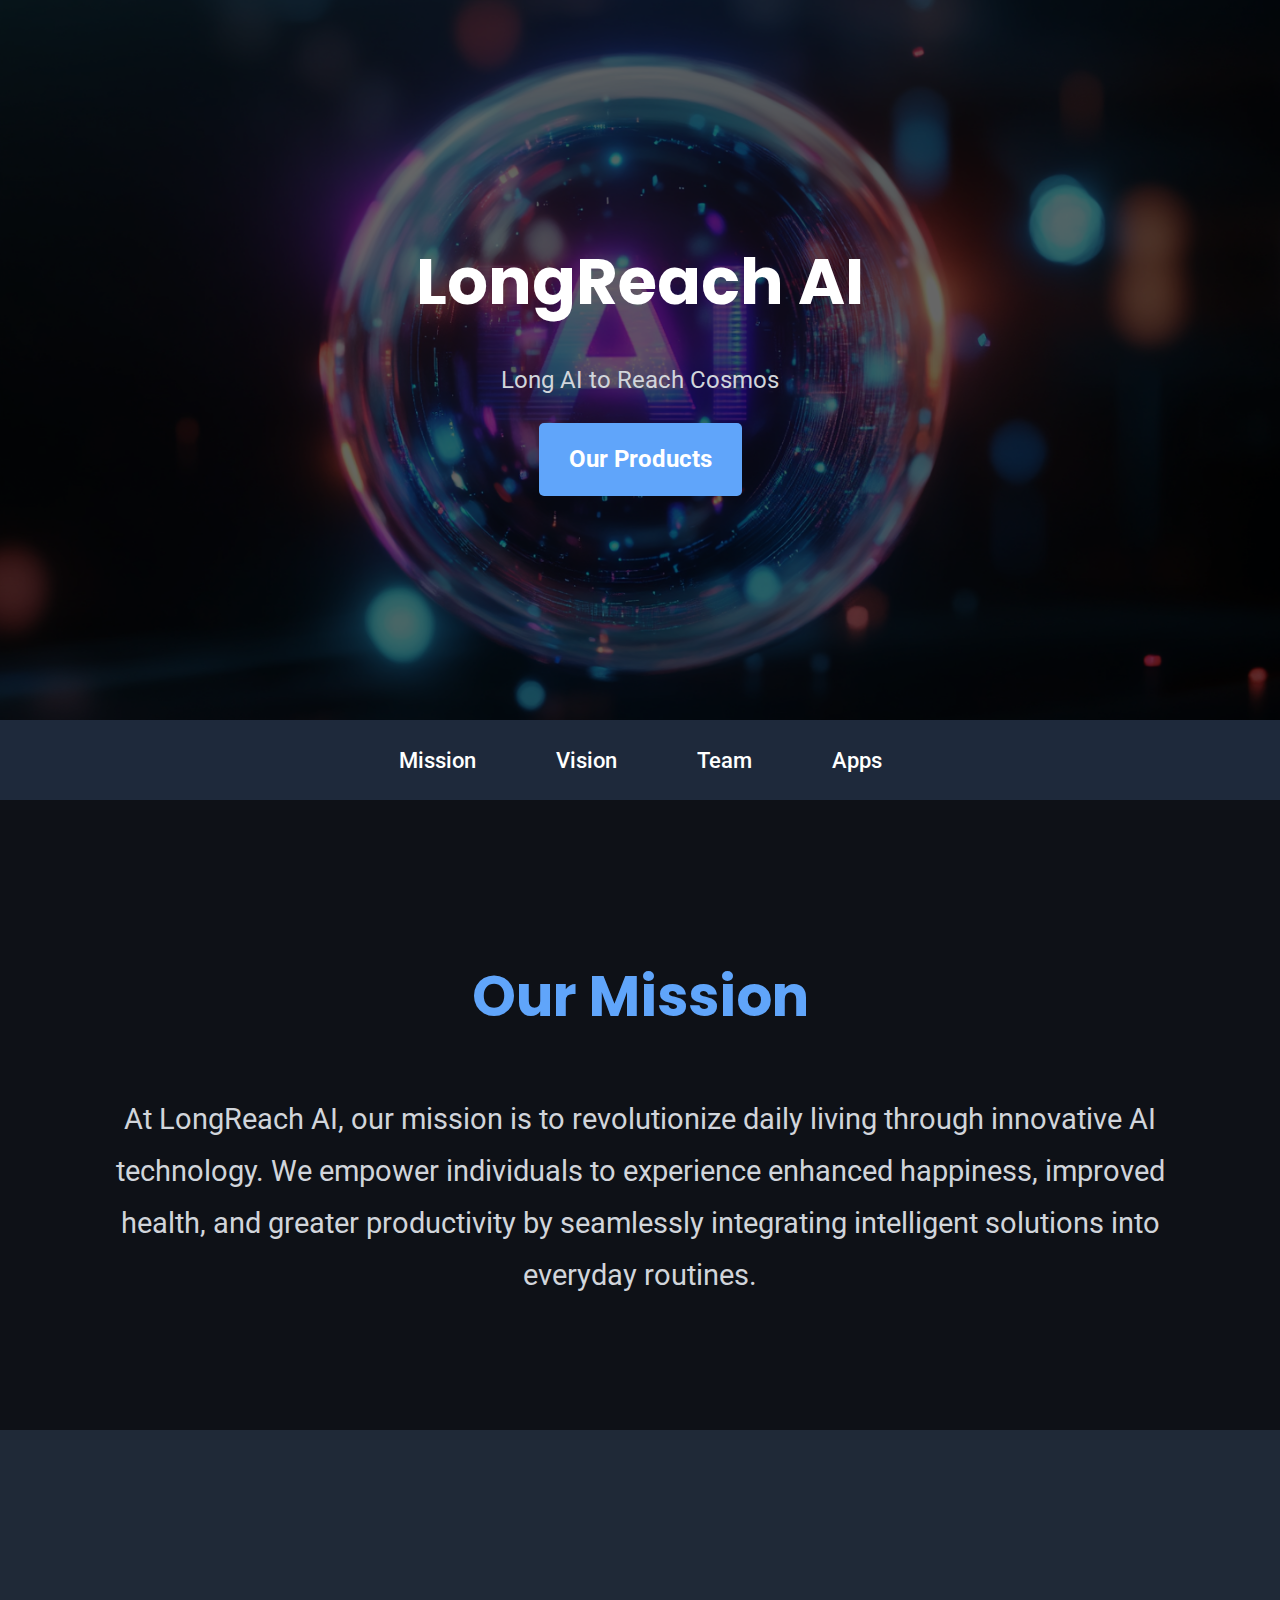
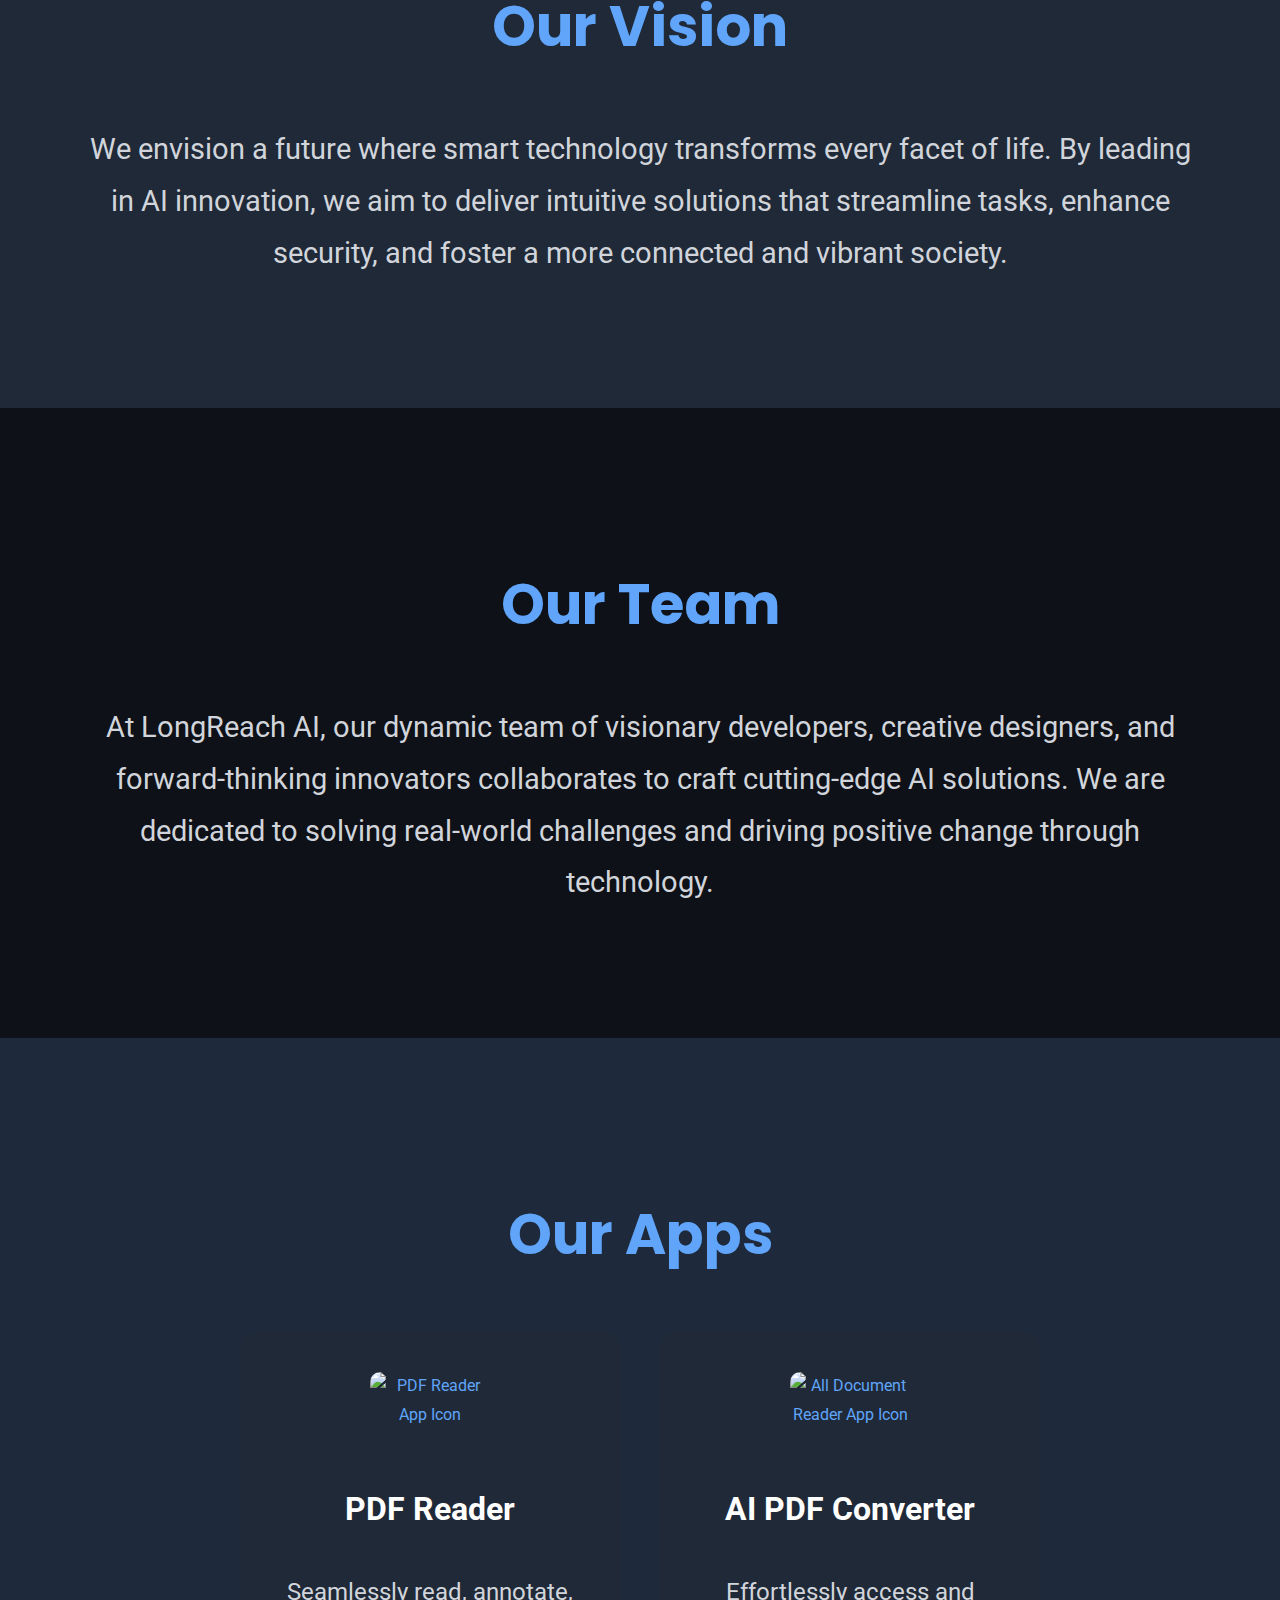
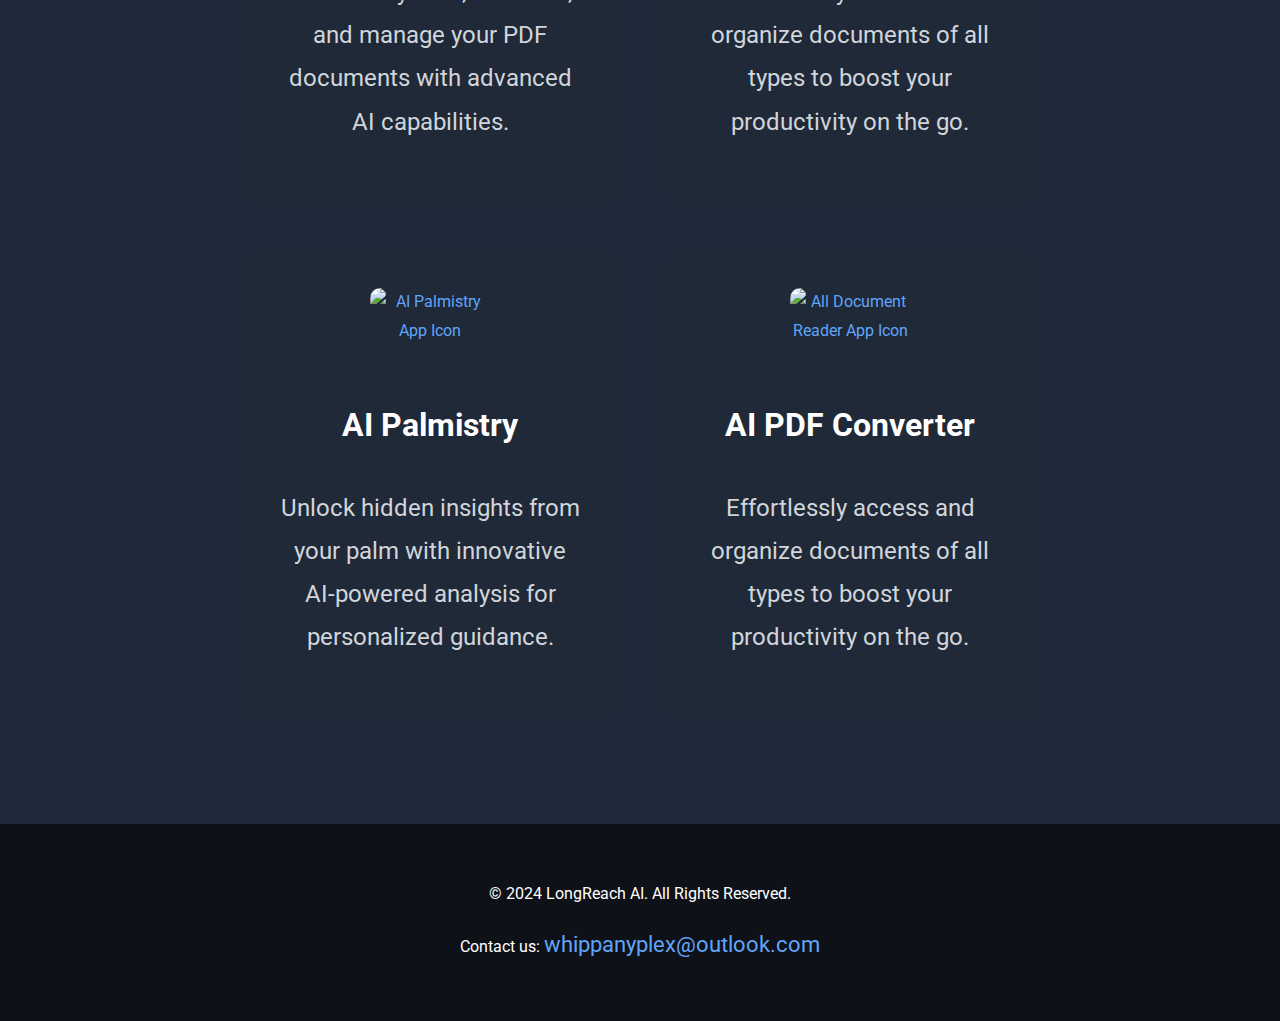
==== commit b3991550: "Update index.html" ====
--- a/index.html
+++ b/index.html
@@ -8,13 +8,13 @@
   <link href="https://fonts.googleapis.com/css2?family=Poppins:wght@400;600;700&family=Roboto:wght@400;500&display=swap" rel="stylesheet">
 </head>
 <body>
-  <!-- Hero Section -->
-  <header class="hero-section">
-    <div class="hero-overlay">
-      <div class="hero-content">
+  <!-- farich Section -->
+  <header class="farich-section">
+    <div class="farich-overlay">
+      <div class="farich-content">
         <h1>LongReach AI</h1>
-        <p>Empowering lives through innovative AI solutions for happiness, health, and fulfillment.</p>
-        <a href="#apps" class="cta-button">Explore Our Apps</a>
+        <p>Long AI to Reach Cosmos</p>
+        <a href="#apps" class="cta-button">Our Products</a>
       </div>
     </div>
   </header>
--- a/styles.css
+++ b/styles.css
@@ -17,19 +17,19 @@
   color: #60A5FA;
 }
 
-/* Hero Section */
-header.hero-section {
+/* farich Section */
+header.farich-section {
   position: relative;
   width: 100%;
   padding: 0;
   height: calc(100vw * 9 / 16); /* 16:9 Aspect Ratio */
-  background: url('hero-background.jpg') no-repeat center center/cover;
+  background: url('bgi.png') no-repeat center center/cover;
   display: flex;
   justify-content: center;
   align-items: center;
 }
 
-.hero-overlay {
+.farich-overlay {
   background: rgba(0, 0, 0, 0.6); /* Dark overlay for contrast */
   width: 100%;
   height: 100%;
@@ -38,19 +38,19 @@
   align-items: center;
 }
 
-.hero-content {
+.farich-content {
   text-align: center;
   padding: 20px;
   max-width: 600px;
 }
 
-.hero-content h1 {
+.farich-content h1 {
   font-size: 4rem;
   margin: 0 0 20px;
   color: #FFFFFF;
 }
 
-.hero-content p {
+.farich-content p {
   font-size: 1.5rem;
   margin: 20px 0;
   color: #D1D5DB;
